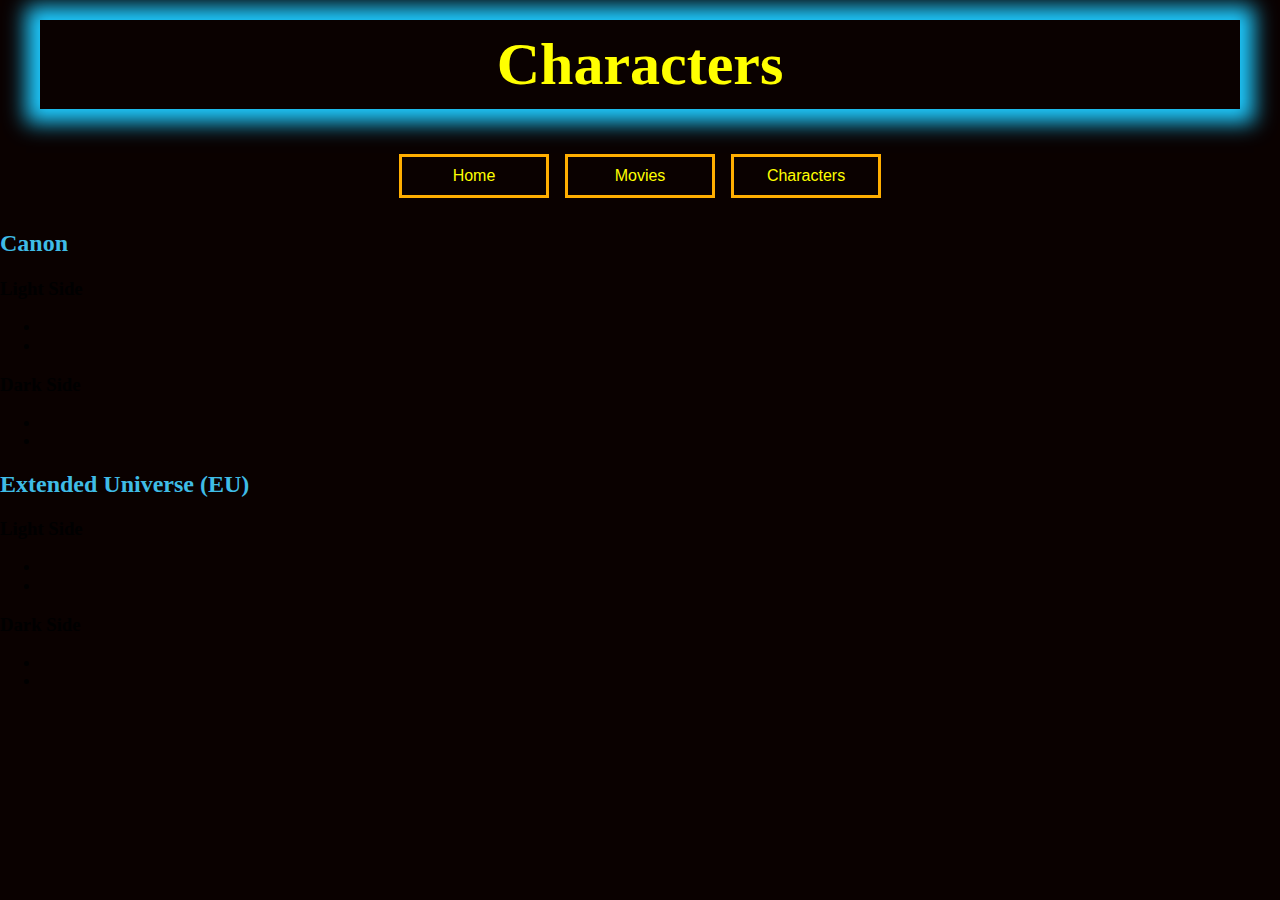
==== characters.html @ 8f0698ff "added new files and more content" ====
<!DOCTYPE html>

<html lang="en">

    <head>

        <meta charset="utf-8" />
        <meta http-equiv="X-UA-Compatible" content="IE=edge" />
        <meta name="viewport" content="width=device-width, initial-scale=1.0" />
        <link rel="stylesheet" href="css/reset.css" />
        <link rel="stylesheet" href="css/characters.css" />

        <title>Home</title>

    </head>

    <body>
       
            <header>

                <h1>Characters</h1>

                <nav class="site-nav">

                    <ul class="group">

                        <li><a href="index.html">Home</a></li>
                        <li><a href="movies_list.html">Movies</a></li>
                        <li><a href="characters.html">Characters</a></li>

                    </ul>

                </nav>

			</header>

            <section class ="canon">

                <h2>Canon</h2>

                <h3 class="light-side">Light Side</h3>

                    <ul class="light-side-characters">

                        <li></li>
                        <li></li>
                    
                    </ul>

                <h3 class="dark-side">Dark Side</h3>

                    <ul>
                        <li></li>
                        <li></li>
                    </ul>


            </section>

            <section class="extended-universe">

                <h2>Extended Universe (EU)</h2>

            <h3 class="light-side-eu">Light Side</h3>

                <ul class="light-side-characters-eu">

                    <li></li>
                    <li></li>
                
                </ul>

            <h3 class="dark-side-eu">Dark Side</h3>

                <ul>
                    <li></li>
                    <li></li>
                </ul>

            </section>

        </body>

        </html>
---- css/characters.css ----
html {
    background-color: #0a0100;
}

/* Start Page Heading */

h1 {
	margin: 20px 40px 45px 40px;
	color: Yellow;
	text-align: center;
	font-size: 375%;
	padding: 10px 40px 10px 40px;
	box-shadow: 0 0 20px 14px rgb(31, 203, 255);
}

h1 + p {
	margin: 15px;
	padding: 15px;
}

/* End Page Heading */

/* Start Site Navigation */

.site-nav {
	margin: 10px 20px 32px 20px;
	display: flex;
	gap: 6px;
}

.site-nav ul {
	margin: 0 auto 0 auto;
	padding: 0%;
}

.site-nav li {
	list-style: none;
	float: left;
	margin: 0 8px 0 8px;
	margin-right: 8px;
	width: 150px;
	text-align: center;
}

.site-nav a {
	font-family: 'Franklin Gothic Medium', 'Arial Narrow', Arial, sans-serif;
	display: block;
	color:  yellow;
	text-decoration: none;
	padding: 10px 20px;
	border: solid #ffae00;
}

.site-nav a:hover {
	background-color: rgb(135, 2, 147);
}

/* .site-nav a:active {
    box-shadow: 1px 1px 5px 3px rgb(39, 255, 255) inset;
} */

/* End Site Navigation */

h2 {
    color: rgb(63, 188, 230);
}
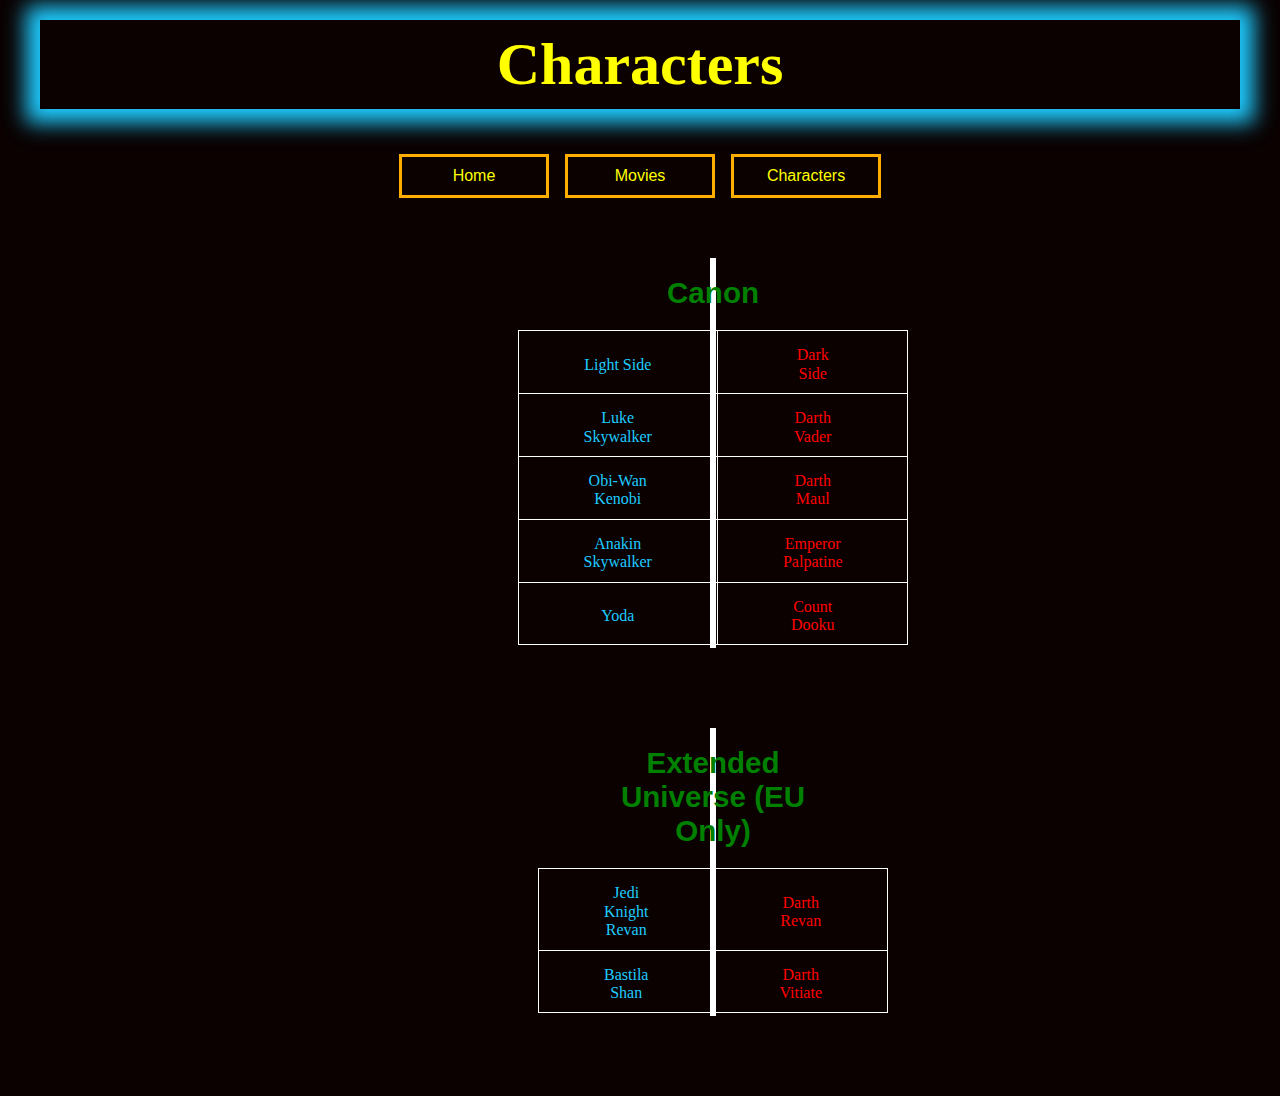
==== commit 685b01e6: "added tables and some additional styling" ====
--- a/characters.html
+++ b/characters.html
@@ -34,50 +34,65 @@
 
 			</header>
 
-            <section class ="canon">
+                <table>
+                    
+                        <tbody>
 
-                <h2>Canon</h2>
+                            <tr>
+                                <th class="canon" colspan="2">Canon</th>
+                            </tr>
+                            
 
-                <h3 class="light-side">Light Side</h3>
+                            <tr>
+                                <td class="ls-characters">Light Side</td>
+                                <td class="ds-characters">Dark Side</td>
+                            </tr>
+        
+                            <tr>
+                                <td class="ls-characters" >Luke Skywalker</td>
+                                <td class="ds-characters">Darth Vader</td>
+                            </tr>
+        
+                            <tr>
+                                <td class="ls-characters">Obi-Wan Kenobi</td>
+                                <td class="ds-characters">Darth Maul</td>
+                            </tr>
+                            
+                            <tr>
+                                <td class="ls-characters">Anakin Skywalker</td>
+                                <td class="ds-characters">Emperor Palpatine</td>
+                            </tr>
 
-                    <ul class="light-side-characters">
+                            <tr>
+                                <td class="ls-characters">Yoda</td>
+                                <td class="ds-characters">Count Dooku</td>
+                            </tr>
 
-                        <li></li>
-                        <li></li>
+                        </tbody>
+
+                </table>
+
+                <table>
                     
-                    </ul>
+                    <tbody>
 
-                <h3 class="dark-side">Dark Side</h3>
+                        <tr>
+                            <th class="extended-universe" colspan="2">Extended Universe (EU Only)</th>
+                        </tr>
 
-                    <ul>
-                        <li></li>
-                        <li></li>
-                    </ul>
+                        <tr>
+                            <td class="ls-characters">Jedi Knight Revan</td>
+                            <td class="ds-characters">Darth Revan</td>
+                        </tr>
 
+                        <tr>
+                            <td class="ls-characters">Bastila Shan</td>
+                            <td class="ds-characters">Darth Vitiate</td>
+                        </tr>
 
-            </section>
+                    </tbody>
 
-            <section class="extended-universe">
-
-                <h2>Extended Universe (EU)</h2>
-
-            <h3 class="light-side-eu">Light Side</h3>
-
-                <ul class="light-side-characters-eu">
-
-                    <li></li>
-                    <li></li>
-                
-                </ul>
-
-            <h3 class="dark-side-eu">Dark Side</h3>
-
-                <ul>
-                    <li></li>
-                    <li></li>
-                </ul>
-
-            </section>
+            </table>
 
         </body>
 
--- a/css/characters.css
+++ b/css/characters.css
@@ -1,3 +1,5 @@
+/* Set background color for webpage */
+
 html {
     background-color: #0a0100;
 }
@@ -61,6 +63,67 @@
 
 /* End Site Navigation */
 
-h2 {
-    color: rgb(63, 188, 230);
-}+/* Start table */
+
+table {
+	display: flex;
+	border: 3px solid white;
+	margin-left: 710px;
+	margin-right: 710px;
+	border-spacing: 0;
+	border-collapse: collapse;
+	justify-content: center;
+}
+.canon {
+	/* padding-left: 100px; */
+	/* padding-right: 100px; */
+	/* display: block; */
+	color: green;
+	text-align: center;
+	padding: 15px 80px 20px 80px;
+	border-bottom: 0 solid white;
+	font-size:185%;
+	font-family:'Segoe UI', Tahoma, Geneva, Verdana, sans-serif
+}
+
+table, .canon {
+	margin-top: 60px;
+	margin-bottom: 80px; 
+}
+
+.light-side {
+	color: rgb(31, 203, 255);
+	text-align: center;
+	padding: 20px;
+}
+
+td {
+	color: red;
+	text-align: center;
+	border: 1px solid white;
+	padding: 15px 65px 10px 65px;
+	
+}
+
+ .ls-characters {
+	color: rgb(31, 203, 255);
+	text-align: center;
+}
+
+.ds-characters {
+	color: red;
+	text-align: center;
+}
+
+.extended-universe {
+	/* padding-left: 100px; */
+	/* padding-right: 100px; */
+	color: green;
+	text-align: center;
+	padding: 15px 80px 20px 80px;
+	border-bottom: 0 solid white;
+	font-size:185%;
+	font-family:'Segoe UI', Tahoma, Geneva, Verdana, sans-serif
+}
+
+/* End Table */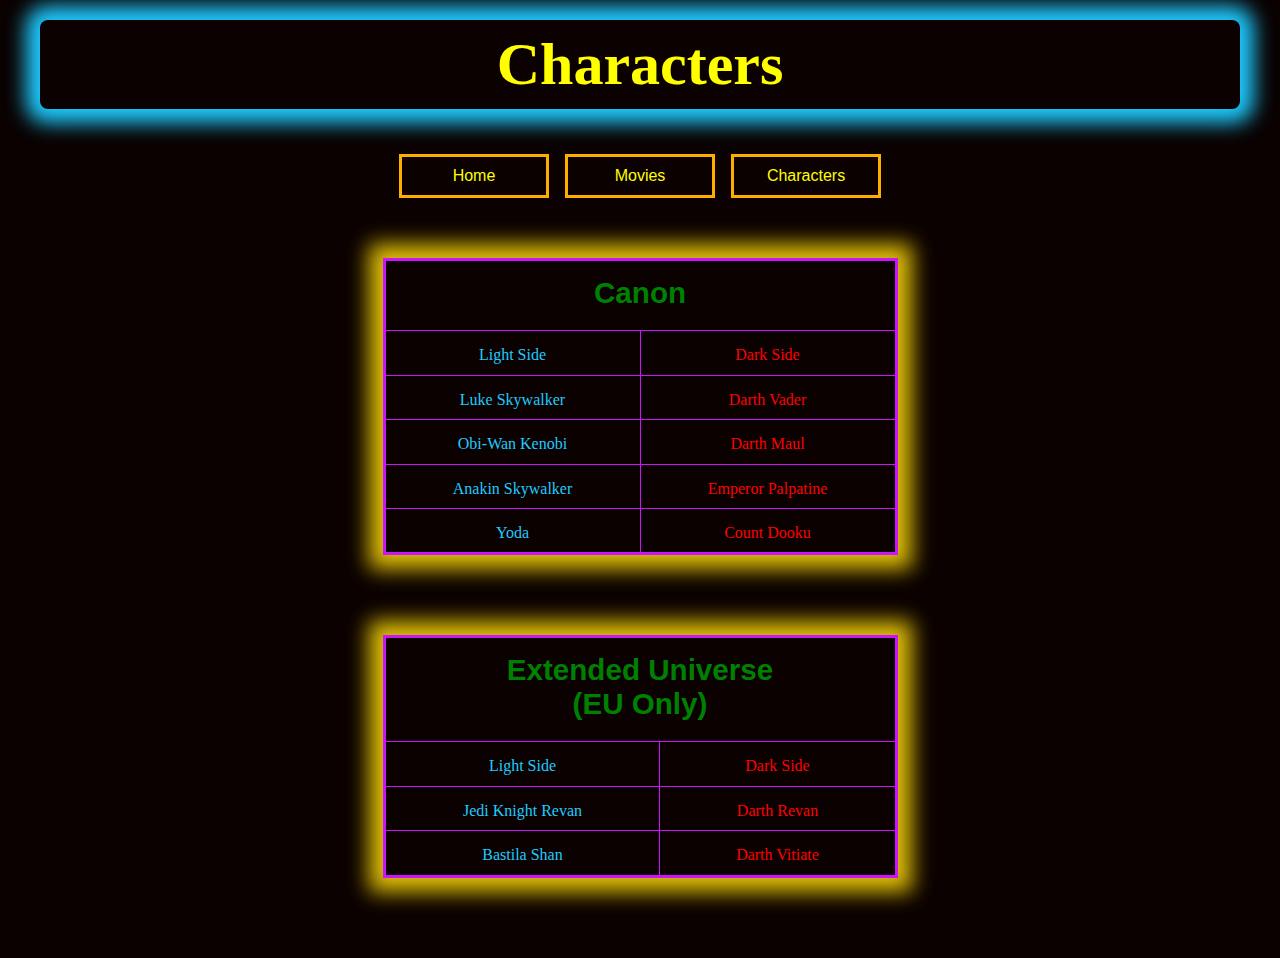
==== commit 0c8e1eaa: "Merge pull request #5 from JHebenstreit48/feature/added-cosmetic-changes" ====
--- a/characters.html
+++ b/characters.html
@@ -10,7 +10,7 @@
         <link rel="stylesheet" href="css/reset.css" />
         <link rel="stylesheet" href="css/characters.css" />
 
-        <title>Home</title>
+        <title>Characters</title>
 
     </head>
 
@@ -77,7 +77,12 @@
                     <tbody>
 
                         <tr>
-                            <th class="extended-universe" colspan="2">Extended Universe (EU Only)</th>
+                            <th class="extended-universe" colspan="2">Extended Universe <br> (EU Only)</th>
+                        </tr>
+
+                        <tr>
+                            <td class="ls-characters">Light Side</td>
+                            <td class="ds-characters">Dark Side</td>
                         </tr>
 
                         <tr>
--- a/css/characters.css
+++ b/css/characters.css
@@ -13,6 +13,7 @@
 	font-size: 375%;
 	padding: 10px 40px 10px 40px;
 	box-shadow: 0 0 20px 14px rgb(31, 203, 255);
+	border-radius: 8px;
 }
 
 h1 + p {
@@ -55,6 +56,7 @@
 
 .site-nav a:hover {
 	background-color: rgb(135, 2, 147);
+	box-shadow: 1px 1px 5px 3px rgb(39, 255, 255) inset;
 }
 
 /* .site-nav a:active {
@@ -66,22 +68,20 @@
 /* Start table */
 
 table {
-	display: flex;
-	border: 3px solid white;
-	margin-left: 710px;
-	margin-right: 710px;
+	border: 3px solid rgb(204, 19, 255);
+	margin-left: auto;
+	margin-right: auto;
 	border-spacing: 0;
 	border-collapse: collapse;
-	justify-content: center;
+	width: calc(100% - 84%);
+	max-width: 715px;
+	min-width: 515px;
+	box-shadow: 0 0 20px 14px rgb(223, 190, 7);
 }
 .canon {
-	/* padding-left: 100px; */
-	/* padding-right: 100px; */
-	/* display: block; */
 	color: green;
 	text-align: center;
 	padding: 15px 80px 20px 80px;
-	border-bottom: 0 solid white;
 	font-size:185%;
 	font-family:'Segoe UI', Tahoma, Geneva, Verdana, sans-serif
 }
@@ -100,7 +100,7 @@
 td {
 	color: red;
 	text-align: center;
-	border: 1px solid white;
+	border: 1px solid rgb(204, 19, 255);
 	padding: 15px 65px 10px 65px;
 	
 }
@@ -116,12 +116,9 @@
 }
 
 .extended-universe {
-	/* padding-left: 100px; */
-	/* padding-right: 100px; */
 	color: green;
 	text-align: center;
 	padding: 15px 80px 20px 80px;
-	border-bottom: 0 solid white;
 	font-size:185%;
 	font-family:'Segoe UI', Tahoma, Geneva, Verdana, sans-serif
 }
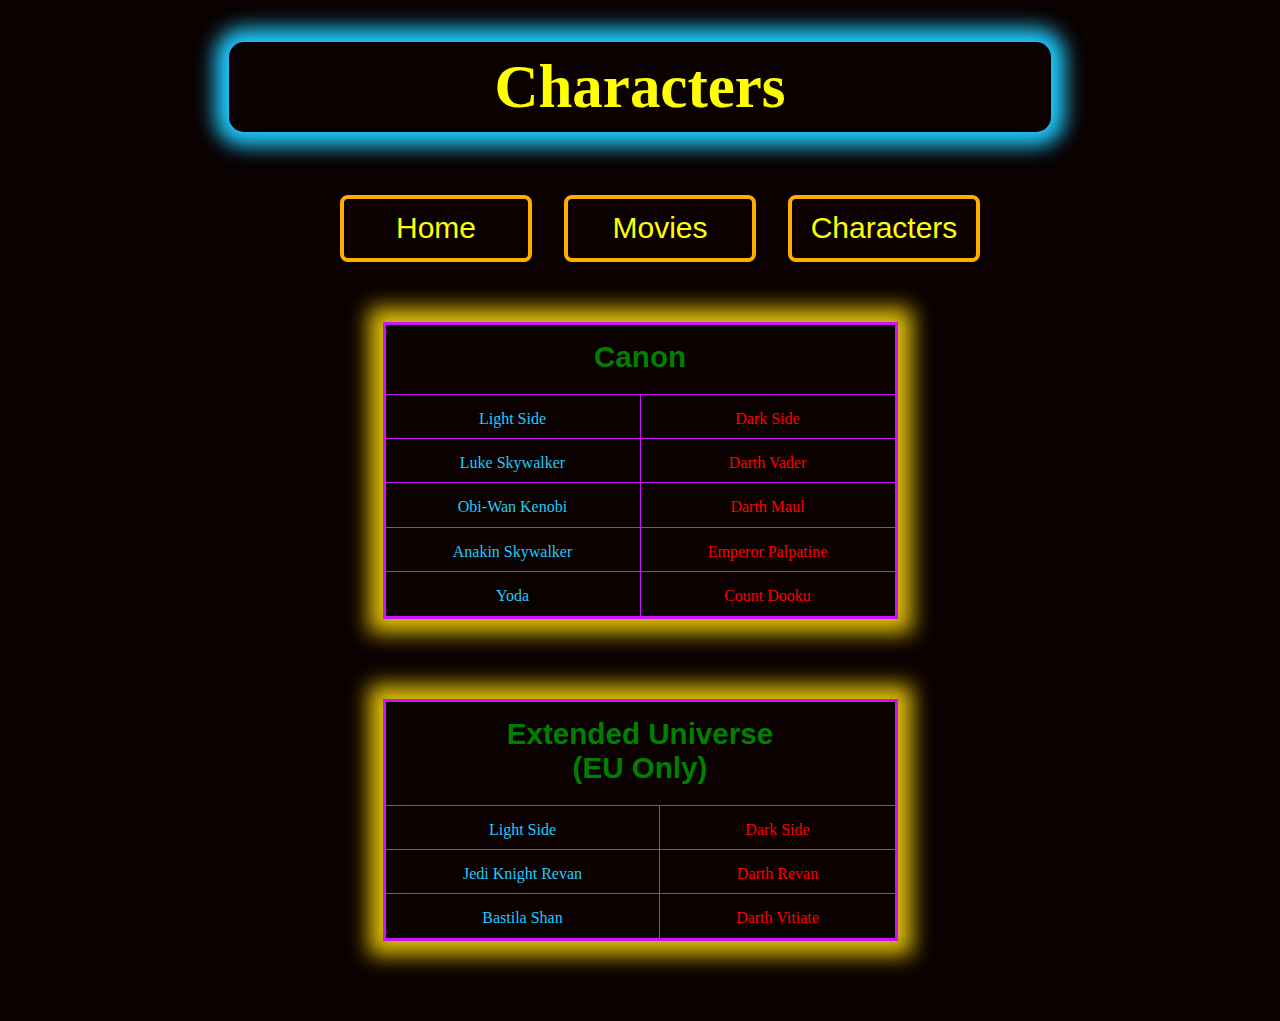
==== commit 2f232ff2: "edited css" ====
--- a/characters.html
+++ b/characters.html
@@ -8,6 +8,7 @@
         <meta http-equiv="X-UA-Compatible" content="IE=edge" />
         <meta name="viewport" content="width=device-width, initial-scale=1.0" />
         <link rel="stylesheet" href="css/reset.css" />
+        <link rel="stylesheet" href="css/index.css" />
         <link rel="stylesheet" href="css/characters.css" />
 
         <title>Characters</title>
@@ -22,14 +23,26 @@
 
                 <nav class="site-nav">
 
-                    <ul class="group">
+                    <ul>
+                        <li class="nav-buttons">
 
-                        <li><a href="index.html">Home</a></li>
-                        <li><a href="movies_list.html">Movies</a></li>
-                        <li><a href="characters.html">Characters</a></li>
+                            <a class="nav-text" href="index.html">Home</a>
+                        </li>
+
+                        <li class="nav-buttons">
+
+                            <a class="nav-text" href="movies_list.html">Movies</a>
+
+                        </li>
+
+                        <li class="nav-buttons">
+
+                            <a class="nav-text" href="characters.html">Characters</a>
+
+                        </li>
 
                     </ul>
-
+    
                 </nav>
 
 			</header>
@@ -101,4 +114,4 @@
 
         </body>
 
-        </html>+        </html>
--- a/css/index.css
+++ b/css/index.css
@@ -0,0 +1,163 @@
+/* Set background color for webpage */
+
+html {
+	background-color: #0a0100;
+	box-sizing: border-box;
+}
+
+body {
+	box-sizing: border-box;
+}
+
+/* Start Page heading */
+
+h1 {
+	margin: 42px auto 63px auto;
+	color: Yellow;
+	text-align: center;
+	font-size: 381%;
+	padding: 10px 40px;
+	box-shadow: 0 0 20px 14px rgb(31, 203, 255);
+	border-radius: 15px;
+	max-width: 58%;
+	width: 76%;
+}
+
+/* End Page heading */
+
+/* Start Site Navigation */
+
+.site-nav {
+	display: flex;
+}
+
+ul {
+	margin: 0 auto;
+}
+
+.nav-buttons {
+	list-style: none;
+	float: left;
+	margin-left: 16px;
+	margin-right: 16px;
+	width: 12rem;
+}
+
+.nav-text {
+	font-family: 'Franklin Gothic Medium', 'Arial Narrow', Arial, sans-serif;
+	display: flex;
+	justify-content: center;
+	align-items: center;
+	color:  yellow;
+	text-decoration: none;
+	border: 4px solid #ffae00;
+	border-radius: 8px;
+	font-size: 30px;
+	padding-top: 12px;
+	padding-bottom: 12px;
+}
+
+.site-nav a:hover {
+	background-color: rgb(135, 2, 147);
+	box-shadow: 1px 1px 5px 3px rgb(39, 255, 255) inset;
+}
+
+ 
+/* End Site Navigation */
+
+main {
+	display: flex;
+	justify-content: center;
+	padding: 5px 45px 2px 62px;
+	margin: 20px auto 25px;
+	width:100%;
+	max-width: calc(100%-48px);
+	text-align: left;
+	box-sizing: border-box;
+
+}
+
+
+ /* Extra small devices (phones, 768px and down) */
+ @media screen and (max-width: 768px) {
+	header {
+	 flex-direction: column;
+	 flex-wrap: wrap;
+	 justify-content: center;
+	}
+	header h1 {
+		text-align: center;
+		align-items: center;
+		margin: 20px auto 50px auto;
+		padding: 10px 40px 10px 40px;
+		max-width: 100%;
+		width: 76%;
+	}
+	nav {
+	 display: flex;
+	 flex-direction: column;
+	 text-align: center;
+ 	}
+	nav ul {
+	 display: flex;
+	 flex-direction: column;
+	 text-align: center;
+	 gap: 9px
+	}
+
+	 .history {
+	display: flex;
+	justify-content: center;
+	align-items: center;
+	}
+	.images {
+		min-width: calc(100%-48px);
+		width: 50%;
+	}
+}
+/* For screen sizes 600px and down */
+@media screen and (max-width: 600px) {
+	header {
+		flex-direction: column;
+		flex-wrap: wrap;
+		justify-content: center;
+	   }
+	   header h1 {
+		   text-align: center;
+		   align-items: center;
+		   margin: 20px auto 50px auto;
+		   padding: 10px 40px 10px 40px;
+		   max-width: 100%;
+		   width: 50%;
+	   }
+	   nav {
+		display: flex;
+		flex-direction: column;
+		text-align: center;
+		}
+	   nav ul {
+		display: flex;
+		flex-direction: column;
+		text-align: center;
+		gap: 9px
+	   }
+   
+	   .history {
+		display: flex;
+		justify-content: center;
+		align-items: center;
+		max-width: calc(100%-48);
+		min-width: calc(100%-48);
+		width: 85%;
+		}
+
+		.images div {
+			display: flex;
+			flex-flow: column wrap;
+			align-items: center;
+			min-width: calc(100%-48px);
+			max-width: calc(100%-48px);
+			width: 95%;
+
+		}
+}
--- a/css/characters.css
+++ b/css/characters.css
@@ -1,63 +1,4 @@
-/* Set background color for webpage */
 
-html {
-    background-color: #0a0100;
-}
-
-/* Start Page Heading */
-
-h1 {
-	margin: 20px 40px 45px 40px;
-	color: Yellow;
-	text-align: center;
-	font-size: 375%;
-	padding: 10px 40px 10px 40px;
-	box-shadow: 0 0 20px 14px rgb(31, 203, 255);
-	border-radius: 8px;
-}
-
-h1 + p {
-	margin: 15px;
-	padding: 15px;
-}
-
-/* End Page Heading */
-
-/* Start Site Navigation */
-
-.site-nav {
-	margin: 10px 20px 32px 20px;
-	display: flex;
-	gap: 6px;
-}
-
-.site-nav ul {
-	margin: 0 auto 0 auto;
-	padding: 0%;
-}
-
-.site-nav li {
-	list-style: none;
-	float: left;
-	margin: 0 8px 0 8px;
-	margin-right: 8px;
-	width: 150px;
-	text-align: center;
-}
-
-.site-nav a {
-	font-family: 'Franklin Gothic Medium', 'Arial Narrow', Arial, sans-serif;
-	display: block;
-	color:  yellow;
-	text-decoration: none;
-	padding: 10px 20px;
-	border: solid #ffae00;
-}
-
-.site-nav a:hover {
-	background-color: rgb(135, 2, 147);
-	box-shadow: 1px 1px 5px 3px rgb(39, 255, 255) inset;
-}
 
 /* .site-nav a:active {
     box-shadow: 1px 1px 5px 3px rgb(39, 255, 255) inset;
@@ -123,4 +64,33 @@
 	font-family:'Segoe UI', Tahoma, Geneva, Verdana, sans-serif
 }
 
-/* End Table */+/* End Table */
+
+/* media queries for devices under 600pixels */
+@media screen and (max-width: 768px) {
+	header {
+	 flex-direction: column;
+	 flex-wrap: wrap;
+	 justify-content: center;
+	}
+	/* header h1 {
+		text-align: center;
+		align-items: center;
+	} */
+	nav {
+	 display: flex;
+	 flex-direction: column;
+	 text-align: center;
+ 	}
+	nav ul {
+	 display: flex;
+	 flex-direction: column;
+	 text-align: center;
+	 gap: 9px
+	}
+	table {
+		justify-content: center;
+		align-items: center;
+		min-width: 1%;
+	}
+}
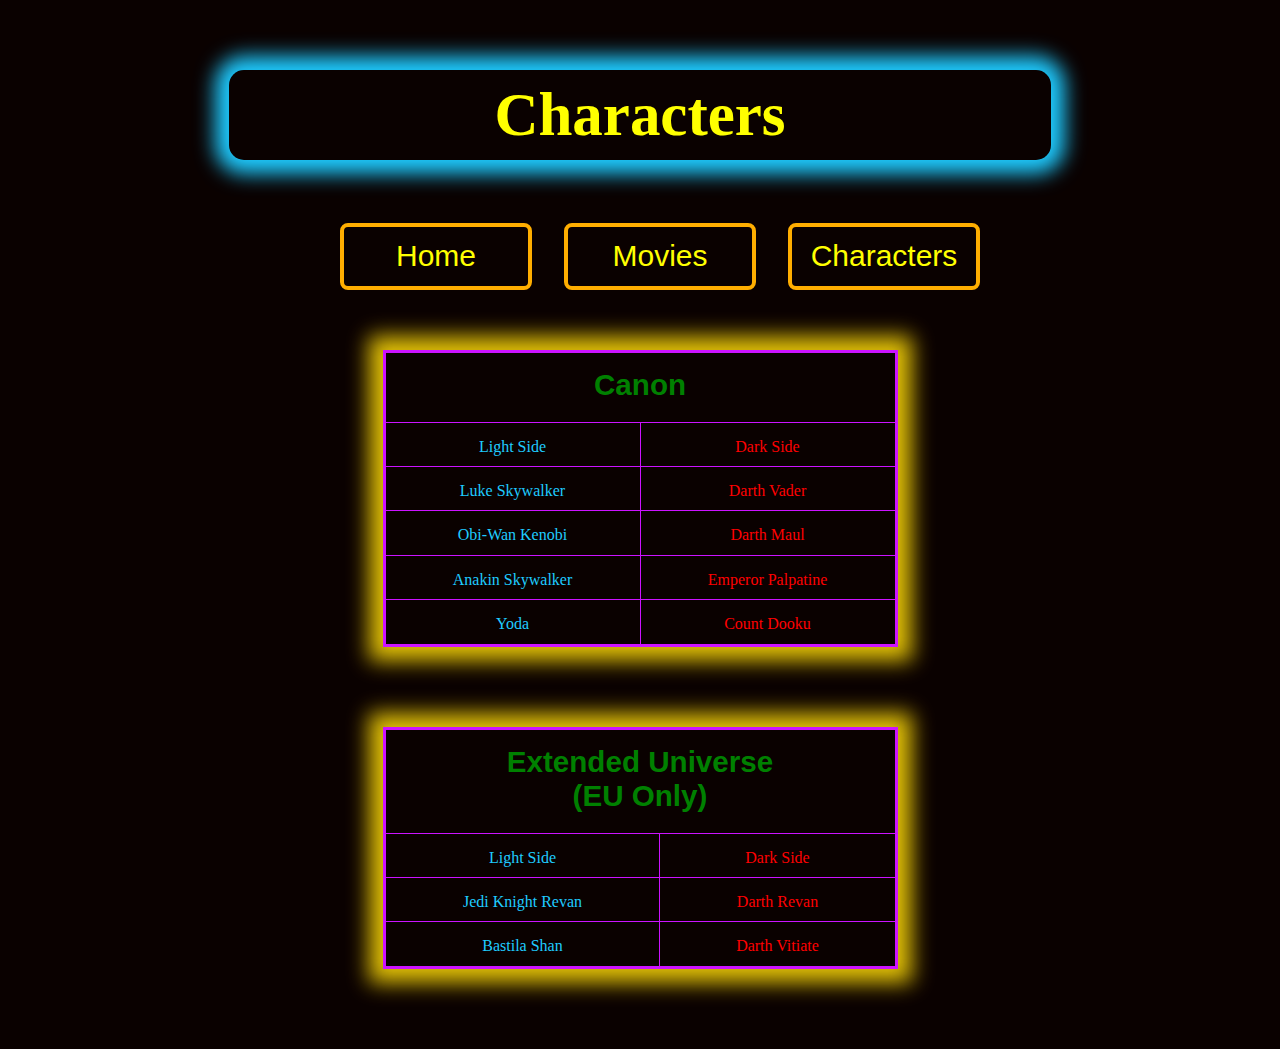
==== commit 457e7c0f: "updated pages" ====
--- a/characters.html
+++ b/characters.html
@@ -19,7 +19,7 @@
        
             <header>
 
-                <h1>Characters</h1>
+                <h1 class="header">Characters</h1>
 
                 <nav class="site-nav">
 
--- a/css/index.css
+++ b/css/index.css
@@ -11,7 +11,7 @@
 
 /* Start Page heading */
 
-h1 {
+.header {
 	margin: 42px auto 63px auto;
 	color: Yellow;
 	text-align: center;
@@ -21,6 +21,7 @@
 	border-radius: 15px;
 	max-width: 58%;
 	width: 76%;
+	margin-top: 70px;
 }
 
 /* End Page heading */
@@ -74,7 +75,6 @@
 	max-width: calc(100%-48px);
 	text-align: left;
 	box-sizing: border-box;
-
 }
 
 
